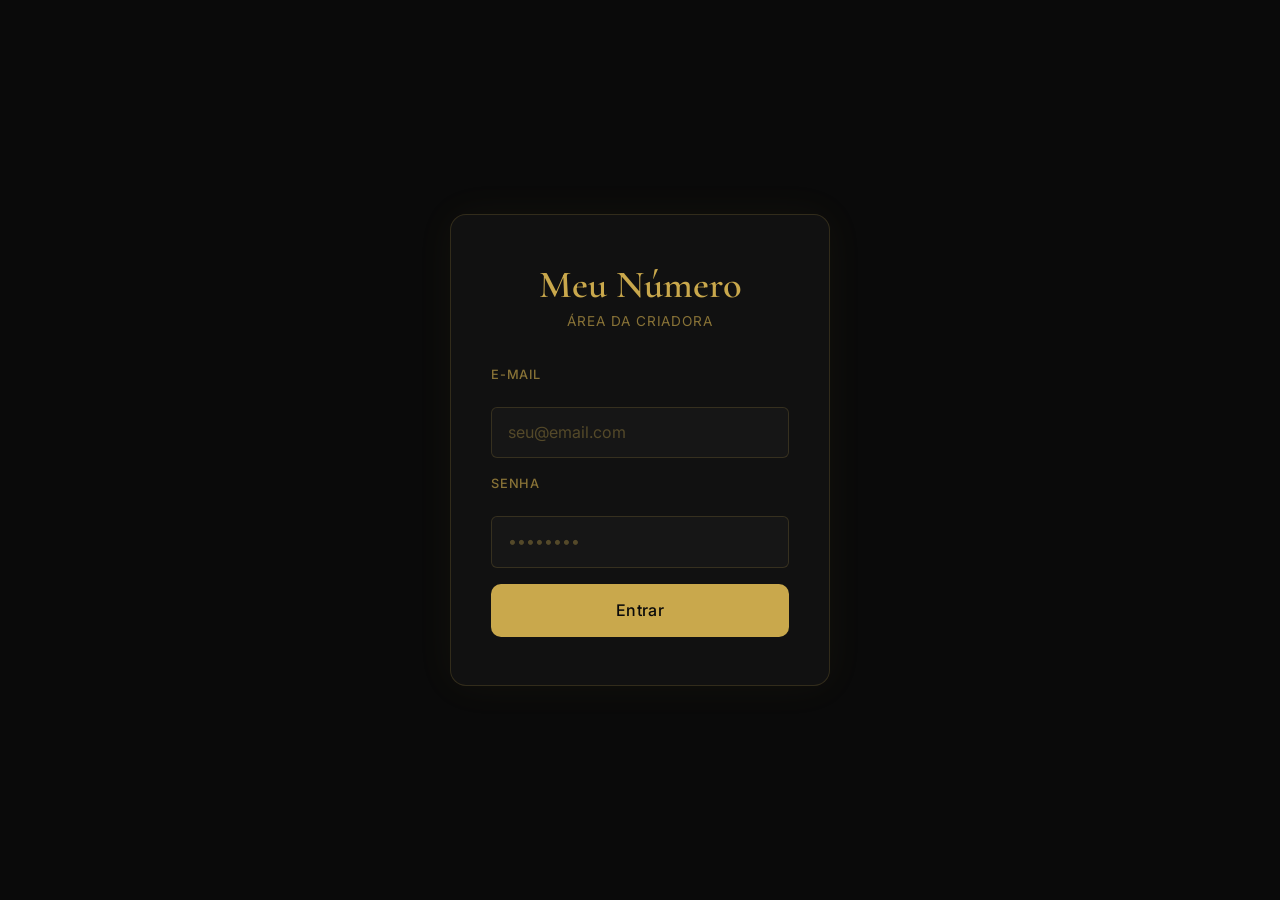
==== criadora.html @ 940737fd "feat: adiciona botão Ver minha página pública no painel da criadora" ====
<!DOCTYPE html>
<html lang="pt-BR">
<head>
  <meta charset="UTF-8">
  <meta name="viewport" content="width=device-width, initial-scale=1.0">
  <title>Painel da Criadora — Meu Número</title>
  <link rel="preconnect" href="https://fonts.googleapis.com">
  <link rel="preconnect" href="https://fonts.gstatic.com" crossorigin>
  <link href="https://fonts.googleapis.com/css2?family=Cormorant+Garamond:ital,wght@0,400;0,600;1,400&family=Inter:wght@300;400;500&display=swap" rel="stylesheet">
  <link rel="stylesheet" href="style.css">
</head>
<body class="page-criadora">

  <!-- Login -->
  <div id="loginScreen" class="auth-screen">
    <div class="auth-card">
      <h1 class="auth-title">Meu Número</h1>
      <p class="auth-subtitle">Área da criadora</p>
      <form id="loginForm" class="auth-form" novalidate>
        <label for="loginEmail" class="form-label">E-mail</label>
        <input type="email" id="loginEmail" class="form-input" placeholder="seu@email.com" required autocomplete="email">

        <label for="loginPassword" class="form-label">Senha</label>
        <input type="password" id="loginPassword" class="form-input" placeholder="••••••••" required autocomplete="current-password">

        <p id="loginError" class="form-error hidden" role="alert"></p>
        <button type="submit" class="btn-primary" id="loginBtn">Entrar</button>
      </form>
    </div>
  </div>

  <!-- Painel -->
  <div id="dashboardScreen" class="dashboard hidden">
    <header class="dash-header">
      <span class="dash-logo">Meu Número</span>
      <div class="dash-header-actions">
        <a href="index.html" class="btn-ghost" target="_blank" rel="noopener noreferrer" aria-label="Ver página pública">Ver minha página</a>
        <button id="logoutBtn" class="btn-ghost" aria-label="Sair da conta">Sair</button>
      </div>
    </header>

    <main class="dash-main">

      <section class="dash-section">
        <h2 class="dash-section-title">Sua disponibilidade</h2>
        <div class="status-toggle">
          <button id="btnOnline"  class="btn-status" data-status="online"  aria-pressed="false">Online</button>
          <button id="btnOffline" class="btn-status active" data-status="offline" aria-pressed="true">Offline</button>
        </div>
        <p id="statusFeedback" class="status-feedback">Você está offline.</p>
      </section>

      <section class="dash-section">
        <h2 class="dash-section-title">Sua foto</h2>
        <div class="photo-edit">
          <img id="dashPhoto" src="https://picsum.photos/seed/criadora/200/200" alt="Foto atual da criadora" width="80" height="80" class="dash-photo">
          <div class="photo-actions">
            <label for="photoInput" class="btn-secondary" role="button" tabindex="0">
              Alterar foto
              <input type="file" id="photoInput" accept="image/*" class="sr-only" aria-label="Selecionar nova foto">
            </label>
            <p class="photo-hint">JPG, PNG ou WebP</p>
          </div>
        </div>
      </section>

      <section class="dash-section">
        <h2 class="dash-section-title">Seu nome</h2>
        <div class="name-edit">
          <input type="text" id="nameInput" class="form-input" placeholder="Seu nome público" maxlength="40" aria-label="Nome exibido na página pública">
          <button id="saveNameBtn" class="btn-primary">Salvar</button>
        </div>
        <p id="nameFeedback" class="status-feedback hidden"></p>
      </section>

      <!-- Chamada recebida -->
      <section id="incomingSection" class="dash-section incoming-section hidden">
        <h2 class="dash-section-title">📞 Chamada recebida</h2>
        <p class="incoming-msg">Um cliente está ligando para você!</p>
        <div class="incoming-actions">
          <button id="acceptCallBtn" class="btn-primary">Atender</button>
          <button id="rejectCallBtn" class="btn-ghost-border">Recusar</button>
        </div>
      </section>

    </main>
  </div>

  <!-- Tela de chamada -->
  <div id="callScreen" class="call-screen hidden" role="dialog" aria-modal="true" aria-label="Videochamada em andamento">
    <div class="call-videos">
      <video id="remoteVideo" autoplay playsinline class="video-remote" aria-label="Vídeo do cliente"></video>
      <video id="localVideo"  autoplay playsinline muted class="video-local"  aria-label="Seu vídeo"></video>
    </div>
    <div class="call-controls">
      <button id="endCallBtn" class="btn-end-call" aria-label="Encerrar chamada">
        <svg width="22" height="22" viewBox="0 0 24 24" fill="none" stroke="currentColor" stroke-width="2.5" aria-hidden="true"><path d="M10.68 13.31a16 16 0 0 0 3.41 2.6l1.27-1.27a2 2 0 0 1 2.11-.45 12.84 12.84 0 0 0 2.81.7 2 2 0 0 1 1.72 2v3a2 2 0 0 1-2.18 2 19.79 19.79 0 0 1-8.63-3.07A19.42 19.42 0 0 1 4.26 9.6a19.79 19.79 0 0 1-3.07-8.68A2 2 0 0 1 3.17 0h3a2 2 0 0 1 2 1.72 12.84 12.84 0 0 0 .7 2.81 2 2 0 0 1-.45 2.11L7.17 7.91"/><line x1="23" y1="1" x2="1" y2="23"/></svg>
        Encerrar
      </button>
    </div>
    <p id="callStatusMsg" class="call-status-msg">Chamada em andamento</p>
  </div>

  <script src="https://cdn.jsdelivr.net/npm/@supabase/supabase-js@2/dist/umd/supabase.min.js"></script>
  <script src="app.js"></script>
</body>
</html>
---- style.css ----
/* ==========================================================
   Meu Número — style.css
   Art direction: plataforma de videochamada privada
   Paleta: fundo preto, dourado elegante
   Typography: Cormorant Garamond (display) + Inter (body)
   ========================================================== */

/* ---------- Reset & Base ---------- */
*, *::before, *::after { box-sizing: border-box; margin: 0; padding: 0; }

html {
  -webkit-text-size-adjust: none;
  text-size-adjust: none;
  -webkit-font-smoothing: antialiased;
  scroll-behavior: smooth;
}

body {
  min-height: 100dvh;
  background-color: #0a0a0a;
  color: #C9A84C;
  font-family: 'Inter', sans-serif;
  font-size: clamp(1rem, 0.95rem + 0.25vw, 1.125rem);
  line-height: 1.6;
}

img, video { display: block; max-width: 100%; height: auto; }
input, button, select { font: inherit; color: inherit; }
h1, h2, h3 { font-family: 'Cormorant Garamond', Georgia, serif; text-wrap: balance; line-height: 1.15; }
p { text-wrap: pretty; max-width: 60ch; }

button { cursor: pointer; background: none; border: none; }

:focus-visible {
  outline: 2px solid #C9A84C;
  outline-offset: 3px;
  border-radius: 4px;
}

.sr-only {
  position: absolute; width: 1px; height: 1px; padding: 0; margin: -1px;
  overflow: hidden; clip: rect(0,0,0,0); white-space: nowrap; border-width: 0;
}

@media (prefers-reduced-motion: reduce) {
  *, *::before, *::after { animation-duration: 0.01ms !important; transition-duration: 0.01ms !important; }
}

/* ---------- Tokens ---------- */
:root {
  --gold:        #C9A84C;
  --gold-soft:   #a88a3c;
  --gold-faint:  #7a6228;
  --gold-bright: #e0c06a;
  --bg:          #0a0a0a;
  --bg-card:     #111111;
  --bg-section:  #161616;
  --border:      rgba(201, 168, 76, 0.18);
  --text-muted:  rgba(201, 168, 76, 0.65);
  --text-faint:  rgba(201, 168, 76, 0.35);
  --white-soft:  rgba(255,255,255,0.85);
  --radius-sm:   6px;
  --radius-md:   10px;
  --radius-lg:   16px;
  --radius-full: 9999px;
  --transition:  180ms cubic-bezier(0.16, 1, 0.3, 1);
}

/* ---------- HOME PAGE ---------- */
.page-home {
  display: flex;
  align-items: center;
  justify-content: center;
  min-height: 100dvh;
  padding: clamp(1.5rem, 4vw, 3rem) 1rem;
}

.home-container {
  width: 100%;
  max-width: 420px;
}

.creator-card {
  display: flex;
  flex-direction: column;
  align-items: center;
  gap: 1.25rem;
  background: var(--bg-card);
  border: 1px solid var(--border);
  border-radius: var(--radius-lg);
  padding: clamp(2rem, 5vw, 3rem) clamp(1.5rem, 4vw, 2.5rem);
  box-shadow: 0 0 40px rgba(201, 168, 76, 0.06);
}

.creator-photo-wrap {
  position: relative;
  width: 160px;
  height: 160px;
  flex-shrink: 0;
}

.creator-photo {
  width: 160px;
  height: 160px;
  border-radius: var(--radius-full);
  object-fit: cover;
  border: 2px solid var(--gold-faint);
  transition: border-color var(--transition);
}

.status-dot {
  position: absolute;
  bottom: 8px;
  right: 8px;
  width: 18px;
  height: 18px;
  border-radius: var(--radius-full);
  border: 2.5px solid var(--bg-card);
  transition: background var(--transition);
}
.status-dot.online  { background: #4ade80; }
.status-dot.offline { background: #555; }

.creator-name {
  font-size: clamp(1.8rem, 5vw, 2.4rem);
  font-weight: 600;
  color: var(--gold);
  text-align: center;
  letter-spacing: 0.02em;
}

.status-label {
  font-size: 0.875rem;
  font-weight: 400;
  text-align: center;
  letter-spacing: 0.06em;
  text-transform: uppercase;
}
.status-label.online-text  { color: #4ade80; }
.status-label.offline-text { color: var(--text-muted); }

/* CTA principal */
.btn-call {
  width: 100%;
  padding: 1rem 1.5rem;
  background: var(--gold);
  color: #0a0a0a;
  border-radius: var(--radius-md);
  font-family: 'Inter', sans-serif;
  font-size: 1rem;
  font-weight: 500;
  letter-spacing: 0.03em;
  transition: background var(--transition), transform var(--transition), opacity var(--transition);
  margin-top: 0.5rem;
}
.btn-call:not(:disabled):hover  { background: var(--gold-bright); transform: translateY(-1px); }
.btn-call:not(:disabled):active { transform: translateY(0); }
.btn-call:disabled {
  opacity: 0.35;
  cursor: not-allowed;
}

.call-hint {
  font-size: 0.8rem;
  color: var(--text-faint);
  text-align: center;
}

.link-criadora {
  font-size: 0.75rem;
  color: var(--text-faint);
  text-decoration: none;
  letter-spacing: 0.08em;
  text-transform: uppercase;
  transition: color var(--transition);
  margin-top: 0.5rem;
}
.link-criadora:hover { color: var(--text-muted); }

/* ---------- AUTH (LOGIN) ---------- */
.page-criadora { min-height: 100dvh; }

.auth-screen {
  display: flex;
  align-items: center;
  justify-content: center;
  min-height: 100dvh;
  padding: 1.5rem 1rem;
}

.auth-card {
  width: 100%;
  max-width: 380px;
  background: var(--bg-card);
  border: 1px solid var(--border);
  border-radius: var(--radius-lg);
  padding: clamp(2rem, 6vw, 3rem) clamp(1.5rem, 5vw, 2.5rem);
  box-shadow: 0 0 40px rgba(201, 168, 76, 0.05);
}

.auth-title {
  font-size: clamp(1.8rem, 5vw, 2.4rem);
  font-weight: 600;
  color: var(--gold);
  text-align: center;
  margin-bottom: 0.25rem;
}

.auth-subtitle {
  font-size: 0.85rem;
  color: var(--text-muted);
  text-align: center;
  letter-spacing: 0.06em;
  text-transform: uppercase;
  margin-bottom: 2rem;
}

.auth-form {
  display: flex;
  flex-direction: column;
  gap: 1rem;
}

.form-label {
  display: block;
  font-size: 0.8rem;
  font-weight: 500;
  color: var(--text-muted);
  letter-spacing: 0.06em;
  text-transform: uppercase;
  margin-bottom: 0.35rem;
}

.form-input {
  width: 100%;
  background: var(--bg-section);
  border: 1px solid var(--border);
  border-radius: var(--radius-sm);
  padding: 0.75rem 1rem;
  color: var(--white-soft);
  font-size: 1rem;
  transition: border-color var(--transition);
  outline: none;
}
.form-input::placeholder { color: var(--text-faint); }
.form-input:focus { border-color: var(--gold-soft); }

.form-error {
  font-size: 0.85rem;
  color: #f87171;
  padding: 0.5rem 0;
}

/* Buttons */
.btn-primary {
  width: 100%;
  padding: 0.875rem 1.25rem;
  background: var(--gold);
  color: #0a0a0a;
  border-radius: var(--radius-md);
  font-size: 1rem;
  font-weight: 500;
  letter-spacing: 0.02em;
  transition: background var(--transition), transform var(--transition);
}
.btn-primary:hover  { background: var(--gold-bright); transform: translateY(-1px); }
.btn-primary:active { transform: translateY(0); }

.btn-secondary {
  display: inline-block;
  padding: 0.75rem 1.25rem;
  border: 1px solid var(--border);
  border-radius: var(--radius-md);
  color: var(--gold);
  font-size: 0.9rem;
  font-weight: 400;
  cursor: pointer;
  transition: border-color var(--transition), color var(--transition), background var(--transition);
}
.btn-secondary:hover { border-color: var(--gold-soft); background: rgba(201,168,76,0.07); }

.btn-ghost {
  padding: 0.5rem 0.75rem;
  color: var(--text-muted);
  font-size: 0.85rem;
  border-radius: var(--radius-sm);
  transition: color var(--transition);
}
.btn-ghost:hover { color: var(--gold); }

/* ---------- DASHBOARD ---------- */
.dashboard {
  min-height: 100dvh;
  display: flex;
  flex-direction: column;
}

.dash-header {
  display: flex;
  align-items: center;
  justify-content: space-between;
  padding: 1rem 1.5rem;
  border-bottom: 1px solid var(--border);
  background: var(--bg-card);
  position: sticky;
  top: 0;
  z-index: 10;
}

.dash-logo {
  font-family: 'Cormorant Garamond', Georgia, serif;
  font-size: 1.4rem;
  font-weight: 600;
  color: var(--gold);
  letter-spacing: 0.02em;
}

.dash-main {
  flex: 1;
  padding: clamp(1.5rem, 4vw, 2.5rem) clamp(1rem, 4vw, 2rem);
  display: flex;
  flex-direction: column;
  gap: 1.75rem;
  max-width: 540px;
  margin: 0 auto;
  width: 100%;
}

.dash-section {
  background: var(--bg-card);
  border: 1px solid var(--border);
  border-radius: var(--radius-md);
  padding: 1.5rem;
  display: flex;
  flex-direction: column;
  gap: 1rem;
}

.dash-section-title {
  font-size: clamp(1.1rem, 3vw, 1.3rem);
  font-weight: 600;
  color: var(--gold);
  border-bottom: 1px solid var(--border);
  padding-bottom: 0.75rem;
}

/* Status toggle */
.status-toggle {
  display: flex;
  gap: 0.75rem;
}

.btn-status {
  flex: 1;
  padding: 0.75rem;
  border: 1px solid var(--border);
  border-radius: var(--radius-md);
  color: var(--text-muted);
  font-size: 0.9rem;
  font-weight: 400;
  transition: all var(--transition);
}
.btn-status[data-status="online"].active  { border-color: #4ade80; color: #4ade80; background: rgba(74,222,128,0.08); }
.btn-status[data-status="offline"].active { border-color: var(--gold-faint); color: var(--gold); background: rgba(201,168,76,0.06); }
.btn-status:not(.active):hover { border-color: var(--text-faint); color: var(--white-soft); }

.status-feedback {
  font-size: 0.85rem;
  color: var(--text-muted);
}

/* Photo edit */
.photo-edit {
  display: flex;
  align-items: center;
  gap: 1.25rem;
  flex-wrap: wrap;
}

.dash-photo {
  width: 80px;
  height: 80px;
  border-radius: var(--radius-full);
  object-fit: cover;
  border: 2px solid var(--gold-faint);
}

.photo-actions { display: flex; flex-direction: column; gap: 0.5rem; }
.photo-hint { font-size: 0.75rem; color: var(--text-faint); }

/* Name edit */
.name-edit {
  display: flex;
  gap: 0.75rem;
  flex-wrap: wrap;
}
.name-edit .form-input { flex: 1; min-width: 160px; }
.name-edit .btn-primary { width: auto; white-space: nowrap; }

/* Incoming call */
.incoming-section { border-color: var(--gold-soft); }
.incoming-msg { color: var(--white-soft); font-size: 1rem; }
.incoming-actions { display: flex; gap: 0.75rem; }
.incoming-actions .btn-primary { width: auto; flex: 1; }
.incoming-actions .btn-ghost   { flex: 1; border: 1px solid var(--border); border-radius: var(--radius-md); }

/* ---------- CALL SCREEN ---------- */
.call-screen {
  position: fixed;
  inset: 0;
  background: #000;
  z-index: 100;
  display: flex;
  flex-direction: column;
  align-items: center;
  justify-content: center;
}

.call-videos {
  position: relative;
  width: 100%;
  height: 100%;
  flex: 1;
}

.video-remote {
  width: 100%;
  height: 100%;
  object-fit: cover;
  background: #111;
}

.video-local {
  position: absolute;
  bottom: 5rem;
  right: 1rem;
  width: clamp(100px, 20vw, 160px);
  aspect-ratio: 3/4;
  object-fit: cover;
  border-radius: var(--radius-md);
  border: 2px solid var(--gold-faint);
  background: #1a1a1a;
}

.call-controls {
  position: absolute;
  bottom: 1.5rem;
  left: 50%;
  transform: translateX(-50%);
  display: flex;
  gap: 1rem;
  z-index: 10;
}

.btn-end-call {
  display: flex;
  align-items: center;
  gap: 0.5rem;
  padding: 0.875rem 1.75rem;
  background: #c0392b;
  color: #fff;
  border-radius: var(--radius-full);
  font-size: 0.95rem;
  font-weight: 500;
  transition: background var(--transition), transform var(--transition);
}
.btn-end-call:hover  { background: #e74c3c; transform: scale(1.04); }
.btn-end-call:active { transform: scale(1); }

.call-status-msg {
  position: absolute;
  top: 1.5rem;
  left: 50%;
  transform: translateX(-50%);
  white-space: nowrap;
  font-size: 0.85rem;
  color: rgba(255,255,255,0.7);
  background: rgba(0,0,0,0.5);
  padding: 0.4rem 1rem;
  border-radius: var(--radius-full);
  backdrop-filter: blur(6px);
}

/* ---------- Utilities ---------- */
.hidden { display: none !important; }

@media (max-width: 480px) {
  .creator-photo-wrap { width: 130px; height: 130px; }
  .creator-photo { width: 130px; height: 130px; }
  .status-dot { width: 15px; height: 15px; }
}
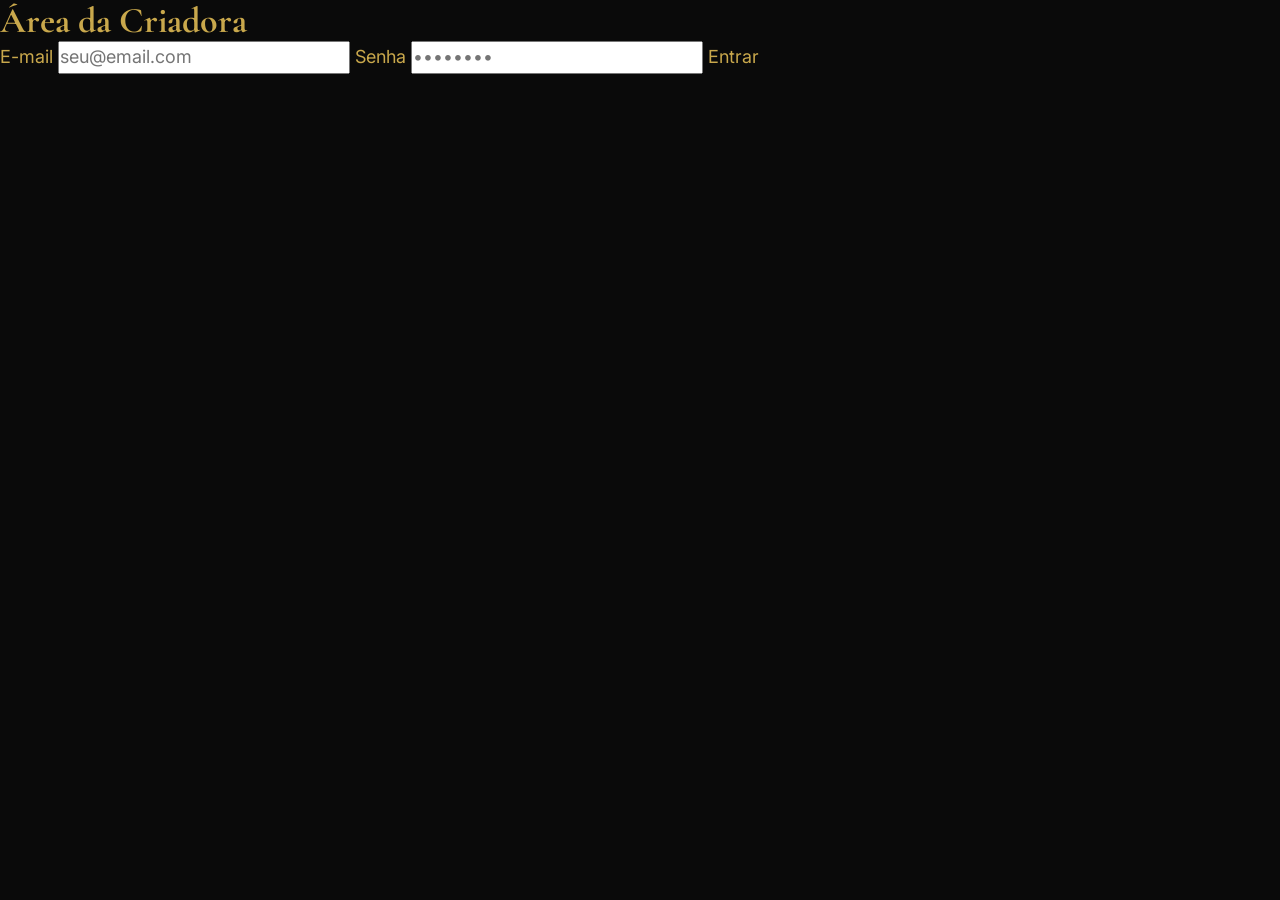
==== commit bab459a9: "fix: remove meta tags quebradas do Supabase, credenciais direto no app.js (anon key é pública por de" ====
--- a/criadora.html
+++ b/criadora.html
@@ -11,96 +11,83 @@
 </head>
 <body class="page-criadora">
 
-  <!-- Login -->
-  <div id="loginScreen" class="auth-screen">
-    <div class="auth-card">
-      <h1 class="auth-title">Meu Número</h1>
-      <p class="auth-subtitle">Área da criadora</p>
-      <form id="loginForm" class="auth-form" novalidate>
-        <label for="loginEmail" class="form-label">E-mail</label>
-        <input type="email" id="loginEmail" class="form-input" placeholder="seu@email.com" required autocomplete="email">
-
-        <label for="loginPassword" class="form-label">Senha</label>
-        <input type="password" id="loginPassword" class="form-input" placeholder="••••••••" required autocomplete="current-password">
-
-        <p id="loginError" class="form-error hidden" role="alert"></p>
-        <button type="submit" class="btn-primary" id="loginBtn">Entrar</button>
+  <!-- LOGIN -->
+  <div id="loginScreen" class="login-screen">
+    <div class="login-card">
+      <h1 class="login-title">Área da Criadora</h1>
+      <form id="loginForm" class="login-form">
+        <label for="loginEmail">E-mail</label>
+        <input id="loginEmail" type="email" autocomplete="email" required placeholder="seu@email.com">
+        <label for="loginPassword">Senha</label>
+        <input id="loginPassword" type="password" autocomplete="current-password" required placeholder="••••••••">
+        <p id="loginError" class="login-error hidden">E-mail ou senha incorretos.</p>
+        <button id="loginBtn" type="submit" class="btn-login">Entrar</button>
       </form>
     </div>
   </div>
 
-  <!-- Painel -->
+  <!-- DASHBOARD -->
   <div id="dashboardScreen" class="dashboard hidden">
+
     <header class="dash-header">
-      <span class="dash-logo">Meu Número</span>
-      <div class="dash-header-actions">
-        <a href="index.html" class="btn-ghost" target="_blank" rel="noopener noreferrer" aria-label="Ver página pública">Ver minha página</a>
-        <button id="logoutBtn" class="btn-ghost" aria-label="Sair da conta">Sair</button>
-      </div>
+      <span class="dash-title">Meu Número</span>
+      <button id="logoutBtn" class="btn-logout">Sair</button>
     </header>
 
-    <main class="dash-main">
+    <section class="dash-section">
+      <h2 class="dash-section-title">Foto de perfil</h2>
+      <div class="dash-photo-wrap">
+        <img id="dashPhoto" src="https://picsum.photos/seed/criadora/480/480" alt="Sua foto" width="120" height="120" class="dash-photo">
+        <label for="photoInput" class="btn-upload">Trocar foto</label>
+        <input id="photoInput" type="file" accept="image/*" class="sr-only">
+      </div>
+    </section>
 
-      <section class="dash-section">
-        <h2 class="dash-section-title">Sua disponibilidade</h2>
-        <div class="status-toggle">
-          <button id="btnOnline"  class="btn-status" data-status="online"  aria-pressed="false">Online</button>
-          <button id="btnOffline" class="btn-status active" data-status="offline" aria-pressed="true">Offline</button>
-        </div>
-        <p id="statusFeedback" class="status-feedback">Você está offline.</p>
-      </section>
+    <section class="dash-section">
+      <h2 class="dash-section-title">Seu nome</h2>
+      <div class="dash-name-row">
+        <input id="nameInput" type="text" class="input-name" placeholder="Seu nome">
+        <button id="saveNameBtn" class="btn-save">Salvar</button>
+      </div>
+      <p id="nameFeedback" class="feedback-msg hidden">Nome salvo!</p>
+    </section>
 
-      <section class="dash-section">
-        <h2 class="dash-section-title">Sua foto</h2>
-        <div class="photo-edit">
-          <img id="dashPhoto" src="https://picsum.photos/seed/criadora/200/200" alt="Foto atual da criadora" width="80" height="80" class="dash-photo">
-          <div class="photo-actions">
-            <label for="photoInput" class="btn-secondary" role="button" tabindex="0">
-              Alterar foto
-              <input type="file" id="photoInput" accept="image/*" class="sr-only" aria-label="Selecionar nova foto">
-            </label>
-            <p class="photo-hint">JPG, PNG ou WebP</p>
-          </div>
-        </div>
-      </section>
+    <section class="dash-section">
+      <h2 class="dash-section-title">Status</h2>
+      <div class="status-buttons">
+        <button id="btnOnline"  class="btn-status">Online</button>
+        <button id="btnOffline" class="btn-status active">Offline</button>
+      </div>
+      <p id="statusFeedback" class="feedback-msg">Você está offline. Clientes não podem ligar.</p>
+    </section>
 
-      <section class="dash-section">
-        <h2 class="dash-section-title">Seu nome</h2>
-        <div class="name-edit">
-          <input type="text" id="nameInput" class="form-input" placeholder="Seu nome público" maxlength="40" aria-label="Nome exibido na página pública">
-          <button id="saveNameBtn" class="btn-primary">Salvar</button>
-        </div>
-        <p id="nameFeedback" class="status-feedback hidden"></p>
-      </section>
+    <!-- Chamada entrante -->
+    <div id="incomingSection" class="incoming-section hidden">
+      <p class="incoming-msg">📞 Chamada entrante...</p>
+      <div class="incoming-buttons">
+        <button id="acceptCallBtn" class="btn-accept">Atender</button>
+        <button id="rejectCallBtn" class="btn-reject">Recusar</button>
+      </div>
+    </div>
 
-      <!-- Chamada recebida -->
-      <section id="incomingSection" class="dash-section incoming-section hidden">
-        <h2 class="dash-section-title">📞 Chamada recebida</h2>
-        <p class="incoming-msg">Um cliente está ligando para você!</p>
-        <div class="incoming-actions">
-          <button id="acceptCallBtn" class="btn-primary">Atender</button>
-          <button id="rejectCallBtn" class="btn-ghost-border">Recusar</button>
-        </div>
-      </section>
-
-    </main>
   </div>
 
   <!-- Tela de chamada -->
-  <div id="callScreen" class="call-screen hidden" role="dialog" aria-modal="true" aria-label="Videochamada em andamento">
+  <div id="callScreen" class="call-screen hidden">
     <div class="call-videos">
-      <video id="remoteVideo" autoplay playsinline class="video-remote" aria-label="Vídeo do cliente"></video>
-      <video id="localVideo"  autoplay playsinline muted class="video-local"  aria-label="Seu vídeo"></video>
+      <video id="remoteVideo" autoplay playsinline class="video-remote"></video>
+      <video id="localVideo"  autoplay playsinline muted class="video-local"></video>
     </div>
     <div class="call-controls">
-      <button id="endCallBtn" class="btn-end-call" aria-label="Encerrar chamada">
-        <svg width="22" height="22" viewBox="0 0 24 24" fill="none" stroke="currentColor" stroke-width="2.5" aria-hidden="true"><path d="M10.68 13.31a16 16 0 0 0 3.41 2.6l1.27-1.27a2 2 0 0 1 2.11-.45 12.84 12.84 0 0 0 2.81.7 2 2 0 0 1 1.72 2v3a2 2 0 0 1-2.18 2 19.79 19.79 0 0 1-8.63-3.07A19.42 19.42 0 0 1 4.26 9.6a19.79 19.79 0 0 1-3.07-8.68A2 2 0 0 1 3.17 0h3a2 2 0 0 1 2 1.72 12.84 12.84 0 0 0 .7 2.81 2 2 0 0 1-.45 2.11L7.17 7.91"/><line x1="23" y1="1" x2="1" y2="23"/></svg>
+      <button id="endCallBtn" class="btn-end-call">
+        <svg width="22" height="22" viewBox="0 0 24 24" fill="none" stroke="currentColor" stroke-width="2.5"><path d="M10.68 13.31a16 16 0 0 0 3.41 2.6l1.27-1.27a2 2 0 0 1 2.11-.45 12.84 12.84 0 0 0 2.81.7 2 2 0 0 1 1.72 2v3a2 2 0 0 1-2.18 2 19.79 19.79 0 0 1-8.63-3.07A19.42 19.42 0 0 1 4.26 9.6a19.79 19.79 0 0 1-3.07-8.68A2 2 0 0 1 3.17 0h3a2 2 0 0 1 2 1.72 12.84 12.84 0 0 0 .7 2.81 2 2 0 0 1-.45 2.11L7.17 7.91"/><line x1="23" y1="1" x2="1" y2="23"/></svg>
         Encerrar
       </button>
     </div>
-    <p id="callStatusMsg" class="call-status-msg">Chamada em andamento</p>
+    <p id="callStatusMsg" class="call-status-msg">Conectando...</p>
   </div>
 
+  <!-- Supabase SDK -->
   <script src="https://cdn.jsdelivr.net/npm/@supabase/supabase-js@2/dist/umd/supabase.min.js"></script>
   <script src="app.js"></script>
 </body>
--- a/style.css
+++ b/style.css
@@ -304,7 +304,7 @@
   background: var(--bg-card);
   position: sticky;
   top: 0;
-  z-index: 10;
+  z-index: 20;
 }
 
 .dash-logo {
@@ -397,12 +397,91 @@
 .name-edit .form-input { flex: 1; min-width: 160px; }
 .name-edit .btn-primary { width: auto; white-space: nowrap; }
 
-/* Incoming call */
-.incoming-section { border-color: var(--gold-soft); }
-.incoming-msg { color: var(--white-soft); font-size: 1rem; }
-.incoming-actions { display: flex; gap: 0.75rem; }
-.incoming-actions .btn-primary { width: auto; flex: 1; }
-.incoming-actions .btn-ghost   { flex: 1; border: 1px solid var(--border); border-radius: var(--radius-md); }
+/* ---------- BANNER DE CHAMADA RECEBIDA ---------- */
+.incoming-banner {
+  position: sticky;
+  top: 57px; /* altura do dash-header */
+  z-index: 15;
+  background: #1a1200;
+  border-bottom: 1px solid var(--gold-soft);
+  box-shadow: 0 4px 20px rgba(201, 168, 76, 0.15);
+  animation: slideDown 0.25s cubic-bezier(0.16, 1, 0.3, 1);
+}
+
+@keyframes slideDown {
+  from { transform: translateY(-100%); opacity: 0; }
+  to   { transform: translateY(0);     opacity: 1; }
+}
+
+.incoming-banner-inner {
+  display: flex;
+  align-items: center;
+  justify-content: space-between;
+  gap: 1rem;
+  padding: 0.875rem 1.5rem;
+  max-width: 540px;
+  margin: 0 auto;
+  flex-wrap: wrap;
+}
+
+.incoming-banner-info {
+  display: flex;
+  align-items: center;
+  gap: 0.875rem;
+}
+
+.incoming-banner-icon {
+  font-size: 1.5rem;
+  line-height: 1;
+  animation: ring 0.6s ease-in-out infinite alternate;
+}
+
+@keyframes ring {
+  from { transform: rotate(-12deg); }
+  to   { transform: rotate(12deg); }
+}
+
+.incoming-banner-title {
+  font-family: 'Cormorant Garamond', Georgia, serif;
+  font-size: 1.05rem;
+  font-weight: 600;
+  color: var(--gold);
+  max-width: none;
+}
+
+.incoming-banner-sub {
+  font-size: 0.8rem;
+  color: var(--text-muted);
+  max-width: none;
+}
+
+.incoming-banner-actions {
+  display: flex;
+  gap: 0.625rem;
+  flex-shrink: 0;
+}
+
+.btn-accept {
+  padding: 0.6rem 1.25rem;
+  background: var(--gold);
+  color: #0a0a0a;
+  border-radius: var(--radius-md);
+  font-size: 0.9rem;
+  font-weight: 500;
+  transition: background var(--transition), transform var(--transition);
+}
+.btn-accept:hover  { background: var(--gold-bright); transform: translateY(-1px); }
+.btn-accept:active { transform: translateY(0); }
+
+.btn-reject {
+  padding: 0.6rem 1.25rem;
+  border: 1px solid var(--border);
+  border-radius: var(--radius-md);
+  color: var(--text-muted);
+  font-size: 0.9rem;
+  transition: border-color var(--transition), color var(--transition);
+}
+.btn-reject:hover { border-color: var(--text-muted); color: var(--white-soft); }
 
 /* ---------- CALL SCREEN ---------- */
 .call-screen {
@@ -488,4 +567,8 @@
   .creator-photo-wrap { width: 130px; height: 130px; }
   .creator-photo { width: 130px; height: 130px; }
   .status-dot { width: 15px; height: 15px; }
-}
+
+  .incoming-banner-inner { flex-direction: column; align-items: flex-start; }
+  .incoming-banner-actions { width: 100%; }
+  .btn-accept, .btn-reject { flex: 1; text-align: center; }
+}
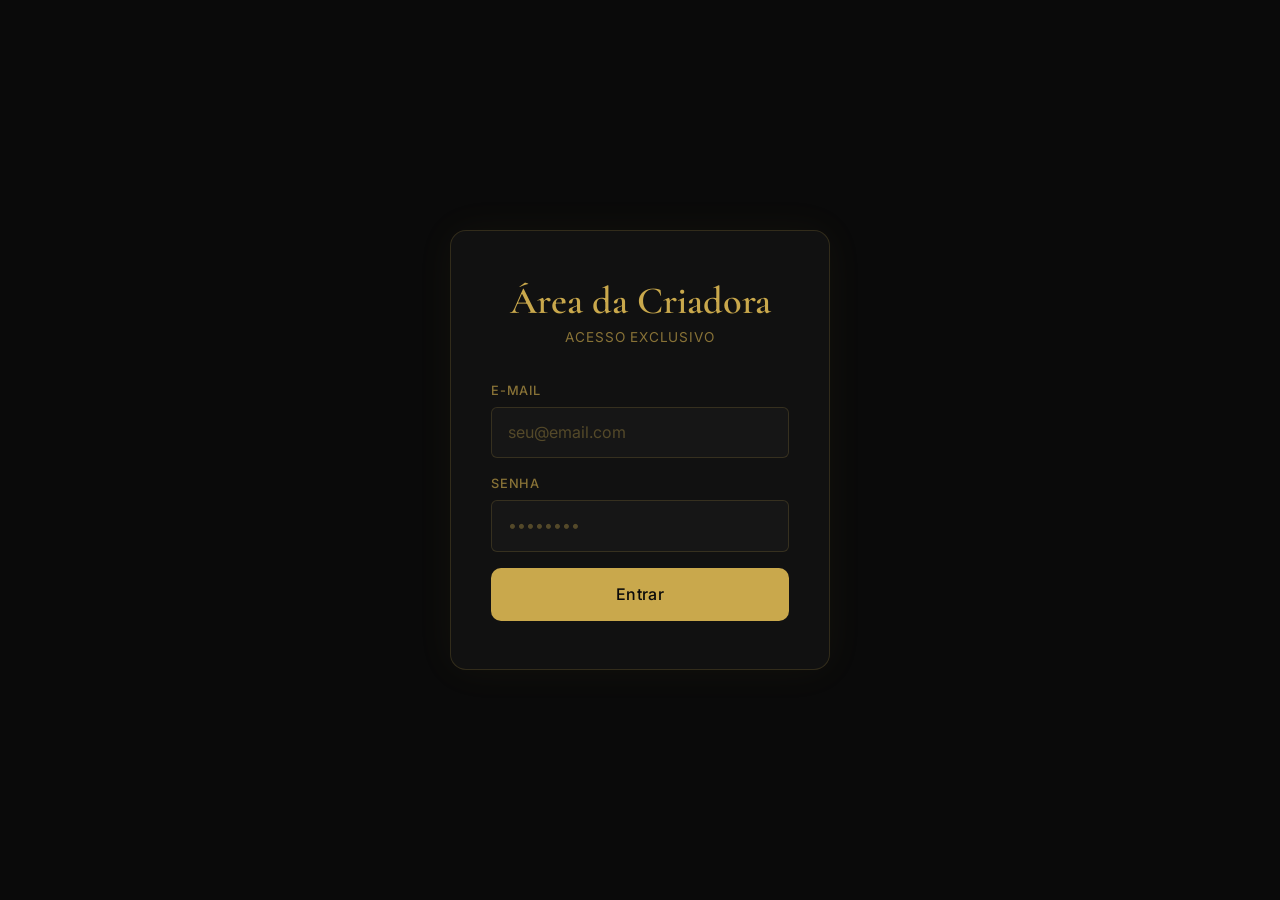
==== commit 75e02240: "fix: alinhar classes do HTML com o CSS (login e dashboard)" ====
--- a/criadora.html
+++ b/criadora.html
@@ -12,16 +12,21 @@
 <body class="page-criadora">
 
   <!-- LOGIN -->
-  <div id="loginScreen" class="login-screen">
-    <div class="login-card">
-      <h1 class="login-title">Área da Criadora</h1>
-      <form id="loginForm" class="login-form">
-        <label for="loginEmail">E-mail</label>
-        <input id="loginEmail" type="email" autocomplete="email" required placeholder="seu@email.com">
-        <label for="loginPassword">Senha</label>
-        <input id="loginPassword" type="password" autocomplete="current-password" required placeholder="••••••••">
-        <p id="loginError" class="login-error hidden">E-mail ou senha incorretos.</p>
-        <button id="loginBtn" type="submit" class="btn-login">Entrar</button>
+  <div id="loginScreen" class="auth-screen">
+    <div class="auth-card">
+      <h1 class="auth-title">Área da Criadora</h1>
+      <p class="auth-subtitle">Acesso exclusivo</p>
+      <form id="loginForm" class="auth-form">
+        <div>
+          <label for="loginEmail" class="form-label">E-mail</label>
+          <input id="loginEmail" class="form-input" type="email" autocomplete="email" required placeholder="seu@email.com">
+        </div>
+        <div>
+          <label for="loginPassword" class="form-label">Senha</label>
+          <input id="loginPassword" class="form-input" type="password" autocomplete="current-password" required placeholder="••••••••">
+        </div>
+        <p id="loginError" class="form-error hidden">E-mail ou senha incorretos.</p>
+        <button id="loginBtn" type="submit" class="btn-primary">Entrar</button>
       </form>
     </div>
   </div>
@@ -30,46 +35,62 @@
   <div id="dashboardScreen" class="dashboard hidden">
 
     <header class="dash-header">
-      <span class="dash-title">Meu Número</span>
-      <button id="logoutBtn" class="btn-logout">Sair</button>
+      <span class="dash-logo">Meu Número</span>
+      <button id="logoutBtn" class="btn-ghost">Sair</button>
     </header>
 
-    <section class="dash-section">
-      <h2 class="dash-section-title">Foto de perfil</h2>
-      <div class="dash-photo-wrap">
-        <img id="dashPhoto" src="https://picsum.photos/seed/criadora/480/480" alt="Sua foto" width="120" height="120" class="dash-photo">
-        <label for="photoInput" class="btn-upload">Trocar foto</label>
-        <input id="photoInput" type="file" accept="image/*" class="sr-only">
+    <main class="dash-main">
+
+      <section class="dash-section">
+        <h2 class="dash-section-title">Foto de perfil</h2>
+        <div class="photo-edit">
+          <img id="dashPhoto" src="https://picsum.photos/seed/criadora/480/480" alt="Sua foto" width="80" height="80" class="dash-photo">
+          <div class="photo-actions">
+            <label for="photoInput" class="btn-secondary" style="cursor:pointer;">Trocar foto</label>
+            <input id="photoInput" type="file" accept="image/*" class="sr-only">
+            <span class="photo-hint">JPG ou PNG até 2MB</span>
+          </div>
+        </div>
+      </section>
+
+      <section class="dash-section">
+        <h2 class="dash-section-title">Seu nome</h2>
+        <div class="name-edit">
+          <input id="nameInput" type="text" class="form-input" placeholder="Seu nome">
+          <button id="saveNameBtn" class="btn-primary">Salvar</button>
+        </div>
+        <p id="nameFeedback" class="form-error hidden" style="color:#4ade80;">Nome salvo!</p>
+      </section>
+
+      <section class="dash-section">
+        <h2 class="dash-section-title">Status</h2>
+        <div class="status-toggle">
+          <button id="btnOnline"  class="btn-status" data-status="online">Online</button>
+          <button id="btnOffline" class="btn-status active" data-status="offline">Offline</button>
+        </div>
+        <p id="statusFeedback" class="status-feedback">Você está offline. Clientes não podem ligar.</p>
+      </section>
+
+      <!-- Chamada entrante -->
+      <div id="incomingSection" class="hidden">
+        <div class="incoming-banner">
+          <div class="incoming-banner-inner">
+            <div class="incoming-banner-info">
+              <span class="incoming-banner-icon">📞</span>
+              <div>
+                <p class="incoming-banner-title">Chamada entrante</p>
+                <p class="incoming-banner-sub">Um cliente quer falar com você</p>
+              </div>
+            </div>
+            <div class="incoming-banner-actions">
+              <button id="acceptCallBtn" class="btn-accept">Atender</button>
+              <button id="rejectCallBtn" class="btn-reject">Recusar</button>
+            </div>
+          </div>
+        </div>
       </div>
-    </section>
 
-    <section class="dash-section">
-      <h2 class="dash-section-title">Seu nome</h2>
-      <div class="dash-name-row">
-        <input id="nameInput" type="text" class="input-name" placeholder="Seu nome">
-        <button id="saveNameBtn" class="btn-save">Salvar</button>
-      </div>
-      <p id="nameFeedback" class="feedback-msg hidden">Nome salvo!</p>
-    </section>
-
-    <section class="dash-section">
-      <h2 class="dash-section-title">Status</h2>
-      <div class="status-buttons">
-        <button id="btnOnline"  class="btn-status">Online</button>
-        <button id="btnOffline" class="btn-status active">Offline</button>
-      </div>
-      <p id="statusFeedback" class="feedback-msg">Você está offline. Clientes não podem ligar.</p>
-    </section>
-
-    <!-- Chamada entrante -->
-    <div id="incomingSection" class="incoming-section hidden">
-      <p class="incoming-msg">📞 Chamada entrante...</p>
-      <div class="incoming-buttons">
-        <button id="acceptCallBtn" class="btn-accept">Atender</button>
-        <button id="rejectCallBtn" class="btn-reject">Recusar</button>
-      </div>
-    </div>
-
+    </main>
   </div>
 
   <!-- Tela de chamada -->
